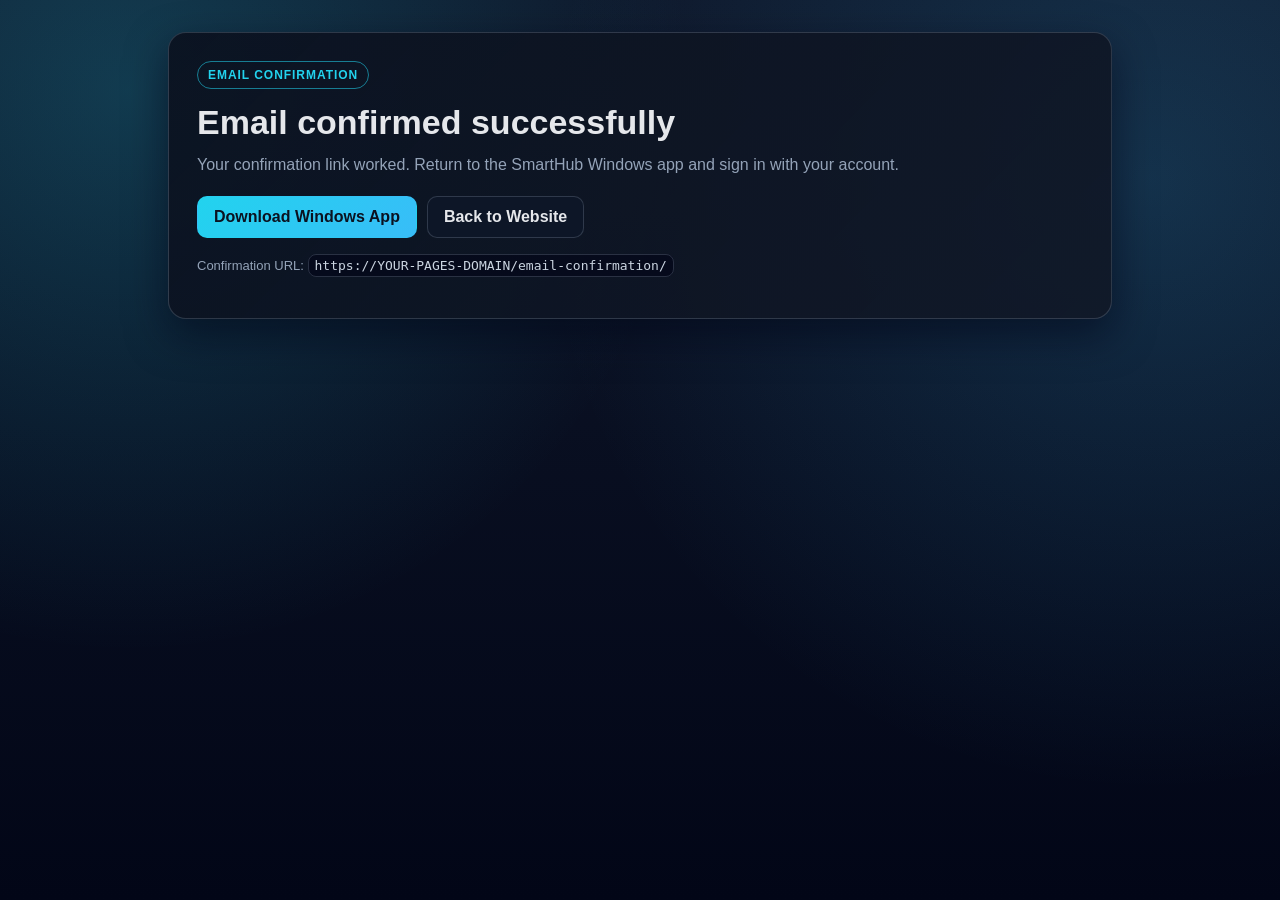
==== email-confirmation/index.html @ 6d2fa89c "Initial static SmartHub website" ====
<!doctype html>
<html lang="en">
<head>
  <meta charset="utf-8" />
  <meta name="viewport" content="width=device-width, initial-scale=1" />
  <title>Email Confirmation - SmartHub</title>
  <link rel="stylesheet" href="../styles.css" />
</head>
<body>
  <main class="wrap">
    <section class="card">
      <span class="badge">Email Confirmation</span>
      <h1>Email confirmed successfully</h1>
      <p>
        Your confirmation link worked. Return to the SmartHub Windows app and sign in with your account.
      </p>

      <div class="actions">
        <a class="btn primary" href="https://github.com/23sc4122ms-sys/SmartHub/releases/latest">Download Windows App</a>
        <a class="btn secondary" href="../">Back to Website</a>
      </div>

      <p class="kv">Confirmation URL: <code>https://YOUR-PAGES-DOMAIN/email-confirmation/</code></p>
    </section>
  </main>
</body>
</html>
---- styles.css ----
:root {
  --bg: #0f172a;
  --bg-soft: #111827;
  --card: #0b1220;
  --text: #e5e7eb;
  --muted: #94a3b8;
  --accent: #22d3ee;
  --accent-2: #38bdf8;
  --border: rgba(148, 163, 184, 0.25);
}

* {
  box-sizing: border-box;
}

body {
  margin: 0;
  font-family: "Segoe UI", Tahoma, Geneva, Verdana, sans-serif;
  color: var(--text);
  background:
    radial-gradient(circle at 10% 10%, rgba(34, 211, 238, 0.2), transparent 40%),
    radial-gradient(circle at 90% 20%, rgba(56, 189, 248, 0.18), transparent 45%),
    linear-gradient(180deg, var(--bg), #020617);
  min-height: 100vh;
}

.wrap {
  max-width: 980px;
  margin: 0 auto;
  padding: 32px 18px;
}

.card {
  border: 1px solid var(--border);
  background: linear-gradient(135deg, rgba(11, 18, 32, 0.95), rgba(17, 24, 39, 0.9));
  border-radius: 18px;
  padding: 28px;
  box-shadow: 0 16px 40px rgba(2, 6, 23, 0.55);
}

.badge {
  display: inline-block;
  padding: 6px 10px;
  border-radius: 999px;
  border: 1px solid rgba(34, 211, 238, 0.55);
  color: var(--accent);
  font-size: 12px;
  font-weight: 600;
  letter-spacing: 0.08em;
  text-transform: uppercase;
}

h1 {
  margin: 14px 0 10px;
  font-size: 34px;
  line-height: 1.15;
}

p {
  margin: 0 0 14px;
  color: var(--muted);
  line-height: 1.6;
}

.actions {
  margin-top: 18px;
  display: flex;
  flex-wrap: wrap;
  gap: 10px;
}

.btn {
  display: inline-block;
  text-decoration: none;
  padding: 11px 16px;
  border-radius: 10px;
  font-weight: 700;
  border: 1px solid transparent;
}

.btn.primary {
  color: #0b1220;
  background: linear-gradient(135deg, var(--accent), var(--accent-2));
}

.btn.secondary {
  color: var(--text);
  border-color: var(--border);
  background: rgba(15, 23, 42, 0.65);
}

.kv {
  margin-top: 18px;
  font-size: 13px;
  color: var(--muted);
}

.kv code {
  color: #cbd5e1;
  background: rgba(2, 6, 23, 0.65);
  border: 1px solid rgba(148, 163, 184, 0.25);
  border-radius: 8px;
  padding: 3px 6px;
}
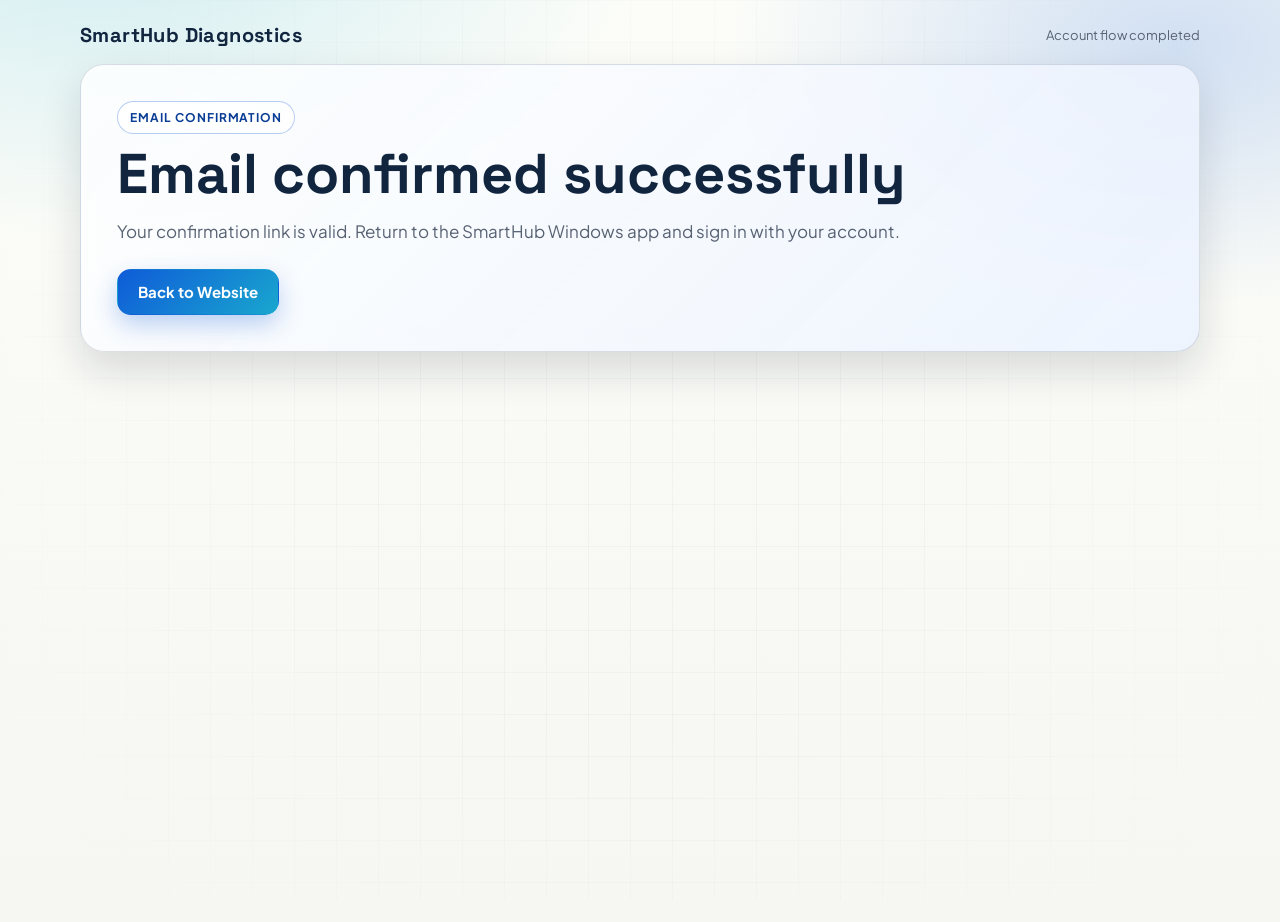
==== commit a0748d39: "Upgrade website UI and add tracked Windows download redirect" ====
--- a/email-confirmation/index.html
+++ b/email-confirmation/index.html
@@ -4,23 +4,33 @@
   <meta charset="utf-8" />
   <meta name="viewport" content="width=device-width, initial-scale=1" />
   <title>Email Confirmation - SmartHub</title>
+  <link rel="preconnect" href="https://fonts.googleapis.com" />
+  <link rel="preconnect" href="https://fonts.gstatic.com" crossorigin />
+  <link
+    href="https://fonts.googleapis.com/css2?family=Plus+Jakarta+Sans:wght@400;500;600;700;800&family=Space+Grotesk:wght@500;700&display=swap"
+    rel="stylesheet"
+  />
   <link rel="stylesheet" href="../styles.css" />
 </head>
 <body>
+  <div class="ambient" aria-hidden="true"></div>
+
+  <header class="topbar reveal-up">
+    <a class="brand" href="../">SmartHub Diagnostics</a>
+    <p class="topbar-note">Account flow completed</p>
+  </header>
+
   <main class="wrap">
-    <section class="card">
-      <span class="badge">Email Confirmation</span>
+    <section class="hero reveal-up delay-1">
+      <p class="eyebrow">Email Confirmation</p>
       <h1>Email confirmed successfully</h1>
-      <p>
-        Your confirmation link worked. Return to the SmartHub Windows app and sign in with your account.
+      <p class="lead">
+        Your confirmation link is valid. Return to the SmartHub Windows app and sign in with your account.
       </p>
 
       <div class="actions">
-        <a class="btn primary" href="https://github.com/23sc4122ms-sys/SmartHub/releases/latest">Download Windows App</a>
-        <a class="btn secondary" href="../">Back to Website</a>
+        <a class="btn primary" href="../">Back to Website</a>
       </div>
-
-      <p class="kv">Confirmation URL: <code>https://YOUR-PAGES-DOMAIN/email-confirmation/</code></p>
     </section>
   </main>
 </body>
--- a/styles.css
+++ b/styles.css
@@ -1,104 +1,362 @@
 :root {
-  --bg: #0f172a;
-  --bg-soft: #111827;
-  --card: #0b1220;
-  --text: #e5e7eb;
-  --muted: #94a3b8;
-  --accent: #22d3ee;
-  --accent-2: #38bdf8;
-  --border: rgba(148, 163, 184, 0.25);
+  --bg: #f6f7f2;
+  --bg-soft: #ebf2ff;
+  --surface: rgba(255, 255, 255, 0.84);
+  --surface-solid: #ffffff;
+  --text: #11253f;
+  --muted: #576273;
+  --line: rgba(17, 37, 63, 0.14);
+  --brand: #0f5bd8;
+  --brand-2: #19a7ce;
+  --brand-dark: #0a3d95;
+  --shadow: 0 18px 42px rgba(12, 24, 44, 0.14);
+  --radius-xl: 24px;
+  --radius-md: 14px;
 }
 
 * {
   box-sizing: border-box;
 }
 
+html,
 body {
   margin: 0;
-  font-family: "Segoe UI", Tahoma, Geneva, Verdana, sans-serif;
-  color: var(--text);
+  padding: 0;
+}
+
+body {
+  min-height: 100vh;
+  color: var(--text);
+  font-family: "Plus Jakarta Sans", "Segoe UI", Tahoma, Geneva, Verdana, sans-serif;
   background:
-    radial-gradient(circle at 10% 10%, rgba(34, 211, 238, 0.2), transparent 40%),
-    radial-gradient(circle at 90% 20%, rgba(56, 189, 248, 0.18), transparent 45%),
-    linear-gradient(180deg, var(--bg), #020617);
-  min-height: 100vh;
+    radial-gradient(1000px 600px at 8% -10%, rgba(25, 167, 206, 0.2), transparent 55%),
+    radial-gradient(900px 520px at 92% 5%, rgba(15, 91, 216, 0.18), transparent 50%),
+    linear-gradient(180deg, #fcfdf9, var(--bg));
+  position: relative;
+  overflow-x: hidden;
+}
+
+.ambient {
+  position: fixed;
+  inset: 0;
+  pointer-events: none;
+  background-image: linear-gradient(to right, rgba(17, 37, 63, 0.03) 1px, transparent 1px),
+    linear-gradient(to bottom, rgba(17, 37, 63, 0.03) 1px, transparent 1px);
+  background-size: 42px 42px;
+  mask-image: radial-gradient(circle at center, black 35%, transparent 90%);
+}
+
+.topbar {
+  width: min(1120px, calc(100% - 40px));
+  margin: 22px auto 0;
+  display: flex;
+  align-items: center;
+  justify-content: space-between;
+  gap: 16px;
+}
+
+.brand {
+  font-family: "Space Grotesk", "Plus Jakarta Sans", sans-serif;
+  font-size: 20px;
+  font-weight: 700;
+  color: var(--text);
+  text-decoration: none;
+  letter-spacing: 0.02em;
+}
+
+.topbar-note {
+  margin: 0;
+  font-size: 13px;
+  color: var(--muted);
+  text-align: right;
 }
 
 .wrap {
-  max-width: 980px;
-  margin: 0 auto;
-  padding: 32px 18px;
-}
-
-.card {
-  border: 1px solid var(--border);
-  background: linear-gradient(135deg, rgba(11, 18, 32, 0.95), rgba(17, 24, 39, 0.9));
-  border-radius: 18px;
-  padding: 28px;
-  box-shadow: 0 16px 40px rgba(2, 6, 23, 0.55);
-}
-
-.badge {
-  display: inline-block;
-  padding: 6px 10px;
+  width: min(1120px, calc(100% - 40px));
+  margin: 16px auto 48px;
+}
+
+.hero {
+  border: 1px solid var(--line);
+  background: linear-gradient(135deg, var(--surface), rgba(235, 242, 255, 0.82));
+  backdrop-filter: blur(10px);
+  border-radius: var(--radius-xl);
+  box-shadow: var(--shadow);
+  padding: 36px;
+}
+
+.eyebrow {
+  margin: 0 0 10px;
+  display: inline-flex;
+  align-items: center;
+  padding: 8px 12px;
   border-radius: 999px;
-  border: 1px solid rgba(34, 211, 238, 0.55);
-  color: var(--accent);
+  border: 1px solid rgba(15, 91, 216, 0.3);
+  background: rgba(255, 255, 255, 0.78);
+  color: var(--brand-dark);
   font-size: 12px;
-  font-weight: 600;
+  font-weight: 700;
   letter-spacing: 0.08em;
   text-transform: uppercase;
 }
 
 h1 {
-  margin: 14px 0 10px;
-  font-size: 34px;
-  line-height: 1.15;
-}
-
-p {
-  margin: 0 0 14px;
-  color: var(--muted);
-  line-height: 1.6;
+  margin: 0;
+  font-family: "Space Grotesk", "Plus Jakarta Sans", sans-serif;
+  font-size: clamp(33px, 4.6vw, 56px);
+  line-height: 1.06;
+  max-width: 900px;
+}
+
+.lead {
+  margin-top: 14px;
+  max-width: 820px;
+  font-size: 17px;
+  line-height: 1.72;
+  color: var(--muted);
 }
 
 .actions {
-  margin-top: 18px;
+  margin-top: 22px;
   display: flex;
   flex-wrap: wrap;
-  gap: 10px;
+  gap: 12px;
 }
 
 .btn {
-  display: inline-block;
+  display: inline-flex;
+  align-items: center;
+  justify-content: center;
+  gap: 8px;
+  border: 1px solid transparent;
+  border-radius: var(--radius-md);
+  padding: 12px 20px;
+  min-height: 46px;
+  font-size: 15px;
+  font-weight: 700;
   text-decoration: none;
-  padding: 11px 16px;
-  border-radius: 10px;
+  cursor: pointer;
+  transition: transform 120ms ease, box-shadow 120ms ease, background-color 120ms ease, border-color 120ms ease;
+}
+
+.btn:focus-visible {
+  outline: 2px solid #19a7ce;
+  outline-offset: 2px;
+}
+
+.btn:hover {
+  transform: translateY(-1px);
+}
+
+.btn.primary {
+  color: #ffffff;
+  background: linear-gradient(135deg, var(--brand), var(--brand-2));
+  box-shadow: 0 10px 25px rgba(15, 91, 216, 0.28);
+}
+
+.btn.primary:hover {
+  box-shadow: 0 14px 30px rgba(15, 91, 216, 0.35);
+}
+
+.btn.primary[disabled] {
+  opacity: 0.78;
+  cursor: wait;
+}
+
+.btn.ghost {
+  color: var(--text);
+  background: rgba(255, 255, 255, 0.7);
+  border-color: var(--line);
+}
+
+.status {
+  margin: 14px 0 0;
+  min-height: 22px;
+  font-size: 14px;
+  font-weight: 500;
+  color: var(--brand-dark);
+}
+
+.metrics {
+  margin-top: 18px;
+  display: grid;
+  grid-template-columns: repeat(4, minmax(0, 1fr));
+  gap: 12px;
+}
+
+.metric-card {
+  border: 1px solid var(--line);
+  border-radius: 16px;
+  background: var(--surface-solid);
+  padding: 16px 14px;
+  box-shadow: 0 8px 20px rgba(12, 24, 44, 0.08);
+}
+
+.metric-label {
+  margin: 0;
+  font-size: 12px;
   font-weight: 700;
-  border: 1px solid transparent;
-}
-
-.btn.primary {
-  color: #0b1220;
-  background: linear-gradient(135deg, var(--accent), var(--accent-2));
-}
-
-.btn.secondary {
-  color: var(--text);
-  border-color: var(--border);
-  background: rgba(15, 23, 42, 0.65);
+  color: var(--muted);
+  text-transform: uppercase;
+  letter-spacing: 0.08em;
+}
+
+.metric-value {
+  margin: 8px 0 0;
+  font-family: "Space Grotesk", "Plus Jakarta Sans", sans-serif;
+  font-size: clamp(19px, 2.2vw, 28px);
+  line-height: 1.1;
+  color: var(--text);
+}
+
+.features {
+  margin-top: 18px;
+  display: grid;
+  grid-template-columns: repeat(3, minmax(0, 1fr));
+  gap: 12px;
+}
+
+.feature-card {
+  border: 1px solid var(--line);
+  background: rgba(255, 255, 255, 0.75);
+  border-radius: 16px;
+  padding: 18px;
+}
+
+.feature-card h2 {
+  margin: 0;
+  font-size: 20px;
+  font-family: "Space Grotesk", "Plus Jakarta Sans", sans-serif;
+  line-height: 1.2;
+}
+
+.feature-card p {
+  margin: 10px 0 0;
+  color: var(--muted);
+  line-height: 1.65;
+}
+
+.footer-note {
+  margin-top: 16px;
+  border: 1px dashed rgba(17, 37, 63, 0.22);
+  border-radius: 14px;
+  padding: 14px 16px;
+  background: rgba(255, 255, 255, 0.68);
 }
 
 .kv {
-  margin-top: 18px;
+  margin: 0;
   font-size: 13px;
   color: var(--muted);
 }
 
 .kv code {
-  color: #cbd5e1;
-  background: rgba(2, 6, 23, 0.65);
-  border: 1px solid rgba(148, 163, 184, 0.25);
+  color: var(--text);
+  background: rgba(255, 255, 255, 0.92);
+  border: 1px solid rgba(17, 37, 63, 0.2);
   border-radius: 8px;
-  padding: 3px 6px;
-}
+  padding: 2px 6px;
+  font-size: 12px;
+}
+
+.mini {
+  margin: 8px 0 0;
+  color: var(--muted);
+  font-size: 13px;
+  line-height: 1.5;
+}
+
+.reveal-up {
+  opacity: 0;
+  transform: translateY(14px);
+  animation: reveal-up 560ms ease forwards;
+}
+
+.delay-1 {
+  animation-delay: 90ms;
+}
+
+.delay-2 {
+  animation-delay: 180ms;
+}
+
+.delay-3 {
+  animation-delay: 270ms;
+}
+
+.delay-4 {
+  animation-delay: 360ms;
+}
+
+@keyframes reveal-up {
+  to {
+    opacity: 1;
+    transform: translateY(0);
+  }
+}
+
+@media (max-width: 1024px) {
+  .metrics {
+    grid-template-columns: repeat(2, minmax(0, 1fr));
+  }
+
+  .features {
+    grid-template-columns: 1fr;
+  }
+}
+
+@media (max-width: 760px) {
+  .topbar {
+    flex-direction: column;
+    align-items: flex-start;
+  }
+
+  .topbar-note {
+    text-align: left;
+  }
+
+  .hero {
+    padding: 24px;
+  }
+
+  h1 {
+    font-size: clamp(29px, 9vw, 44px);
+  }
+
+  .lead {
+    font-size: 16px;
+  }
+
+  .actions {
+    flex-direction: column;
+    align-items: stretch;
+  }
+
+  .btn {
+    width: 100%;
+  }
+
+  .metrics {
+    grid-template-columns: 1fr;
+  }
+
+  .metric-value {
+    font-size: 28px;
+  }
+}
+
+@media (prefers-reduced-motion: reduce) {
+  .reveal-up,
+  .delay-1,
+  .delay-2,
+  .delay-3,
+  .delay-4 {
+    animation: none;
+    opacity: 1;
+    transform: none;
+  }
+
+  .btn {
+    transition: none;
+  }
+}
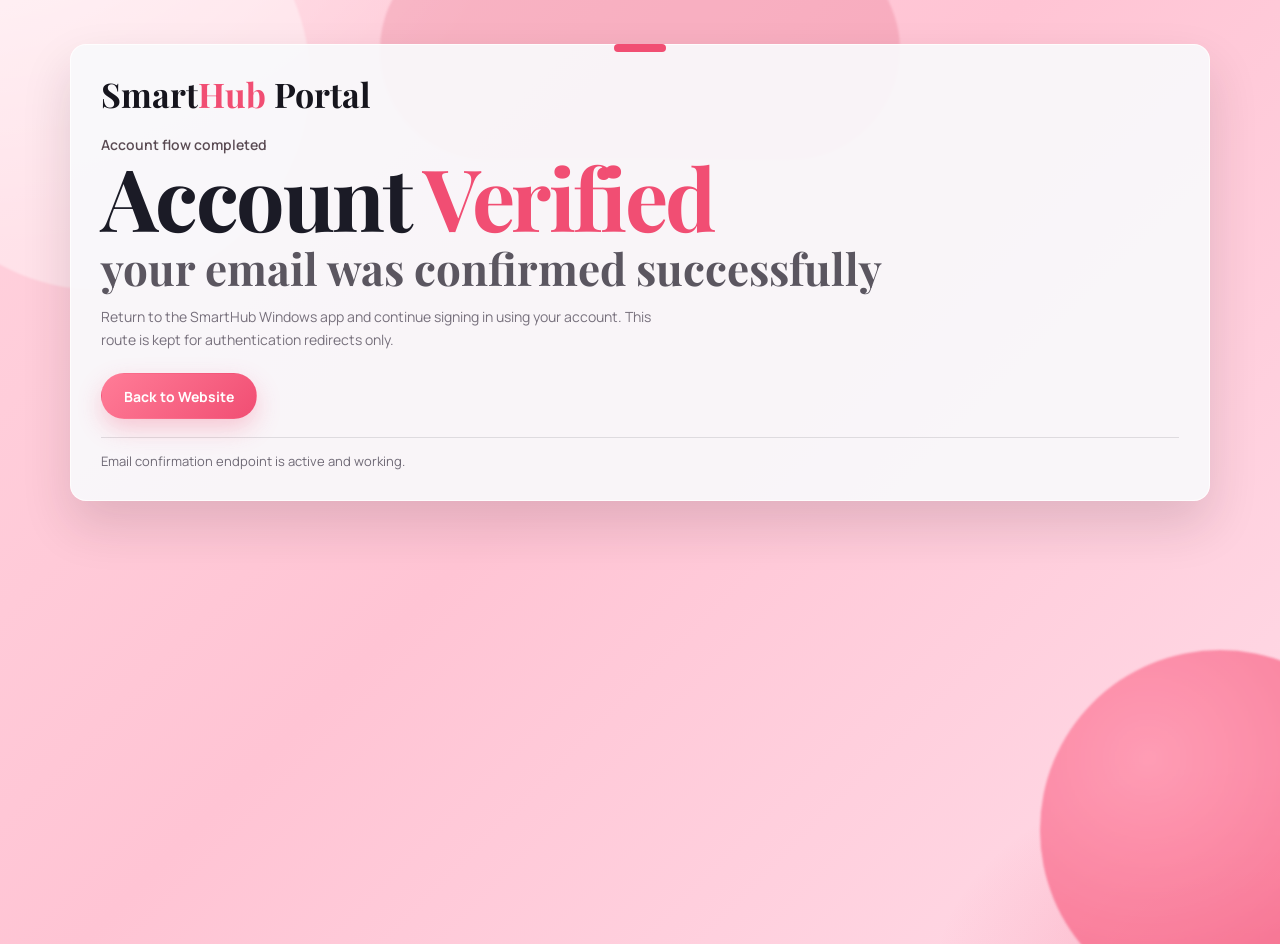
==== commit 1079af2f: "Redesign SmartHub portal with animated pink layout and SmartHub3 release tracking" ====
--- a/email-confirmation/index.html
+++ b/email-confirmation/index.html
@@ -7,30 +7,43 @@
   <link rel="preconnect" href="https://fonts.googleapis.com" />
   <link rel="preconnect" href="https://fonts.gstatic.com" crossorigin />
   <link
-    href="https://fonts.googleapis.com/css2?family=Plus+Jakarta+Sans:wght@400;500;600;700;800&family=Space+Grotesk:wght@500;700&display=swap"
+    href="https://fonts.googleapis.com/css2?family=Manrope:wght@400;500;600;700;800&family=Playfair+Display:wght@600;700;800&display=swap"
     rel="stylesheet"
   />
   <link rel="stylesheet" href="../styles.css" />
 </head>
 <body>
-  <div class="ambient" aria-hidden="true"></div>
+  <div class="bg-shape bg-shape-a" aria-hidden="true"></div>
+  <div class="bg-shape bg-shape-b" aria-hidden="true"></div>
+  <div class="bg-shape bg-shape-c" aria-hidden="true"></div>
 
-  <header class="topbar reveal-up">
-    <a class="brand" href="../">SmartHub Diagnostics</a>
-    <p class="topbar-note">Account flow completed</p>
-  </header>
+  <main class="stage">
+    <section class="panel reveal-up">
+      <header class="nav-bar">
+        <a class="logo" href="../">Smart<span>Hub</span> Portal</a>
+      </header>
 
-  <main class="wrap">
-    <section class="hero reveal-up delay-1">
-      <p class="eyebrow">Email Confirmation</p>
-      <h1>Email confirmed successfully</h1>
-      <p class="lead">
-        Your confirmation link is valid. Return to the SmartHub Windows app and sign in with your account.
-      </p>
+      <section class="hero-grid" style="grid-template-columns:1fr; margin-top: 16px;">
+        <article class="hero-copy reveal-up delay-1">
+          <p class="status" style="margin-top:0;">Account flow completed</p>
 
-      <div class="actions">
-        <a class="btn primary" href="../">Back to Website</a>
-      </div>
+          <h1>Account <span>Verified</span></h1>
+          <h2>your email was confirmed successfully</h2>
+
+          <p>
+            Return to the SmartHub Windows app and continue signing in using your account.
+            This route is kept for authentication redirects only.
+          </p>
+
+          <div class="cta-row">
+            <a class="btn primary" href="../">Back to Website</a>
+          </div>
+        </article>
+      </section>
+
+      <footer class="foot">
+        <p>Email confirmation endpoint is active and working.</p>
+      </footer>
     </section>
   </main>
 </body>
--- a/styles.css
+++ b/styles.css
@@ -1,17 +1,13 @@
 :root {
-  --bg: #f6f7f2;
-  --bg-soft: #ebf2ff;
-  --surface: rgba(255, 255, 255, 0.84);
-  --surface-solid: #ffffff;
-  --text: #11253f;
-  --muted: #576273;
-  --line: rgba(17, 37, 63, 0.14);
-  --brand: #0f5bd8;
-  --brand-2: #19a7ce;
-  --brand-dark: #0a3d95;
-  --shadow: 0 18px 42px rgba(12, 24, 44, 0.14);
-  --radius-xl: 24px;
-  --radius-md: 14px;
+  --bg: #ffd9e3;
+  --bg-soft: #ffeef3;
+  --card: #f9f9fb;
+  --ink: #1b1b26;
+  --muted: #77707c;
+  --brand: #f14e73;
+  --brand-strong: #d83058;
+  --border: rgba(27, 27, 38, 0.11);
+  --shadow: 0 24px 50px rgba(45, 22, 34, 0.14);
 }
 
 * {
@@ -26,97 +22,229 @@
 
 body {
   min-height: 100vh;
-  color: var(--text);
-  font-family: "Plus Jakarta Sans", "Segoe UI", Tahoma, Geneva, Verdana, sans-serif;
+  color: var(--ink);
+  font-family: "Manrope", "Segoe UI", Tahoma, Geneva, Verdana, sans-serif;
   background:
-    radial-gradient(1000px 600px at 8% -10%, rgba(25, 167, 206, 0.2), transparent 55%),
-    radial-gradient(900px 520px at 92% 5%, rgba(15, 91, 216, 0.18), transparent 50%),
-    linear-gradient(180deg, #fcfdf9, var(--bg));
+    radial-gradient(900px 600px at -5% -15%, rgba(255, 255, 255, 0.66), transparent 65%),
+    radial-gradient(560px 360px at 100% 104%, rgba(241, 78, 115, 0.35), transparent 62%),
+    linear-gradient(135deg, #ffd3de, #ffc4d4 46%, #ffdbe7);
   position: relative;
   overflow-x: hidden;
 }
 
-.ambient {
+.bg-shape {
   position: fixed;
-  inset: 0;
   pointer-events: none;
-  background-image: linear-gradient(to right, rgba(17, 37, 63, 0.03) 1px, transparent 1px),
-    linear-gradient(to bottom, rgba(17, 37, 63, 0.03) 1px, transparent 1px);
-  background-size: 42px 42px;
-  mask-image: radial-gradient(circle at center, black 35%, transparent 90%);
-}
-
-.topbar {
-  width: min(1120px, calc(100% - 40px));
-  margin: 22px auto 0;
+  filter: blur(1px);
+}
+
+.bg-shape-a {
+  width: 420px;
+  height: 420px;
+  left: -110px;
+  top: -130px;
+  border-radius: 50%;
+  background: rgba(255, 255, 255, 0.4);
+}
+
+.bg-shape-b {
+  width: 360px;
+  height: 360px;
+  right: -120px;
+  bottom: -110px;
+  border-radius: 50%;
+  background: radial-gradient(circle at 30% 30%, #ff89a5, #f14e73);
+  opacity: 0.75;
+}
+
+.bg-shape-c {
+  width: 520px;
+  height: 220px;
+  left: 50%;
+  top: -60px;
+  transform: translateX(-50%);
+  border-radius: 999px;
+  background: rgba(218, 74, 108, 0.2);
+}
+
+.stage {
+  width: min(1140px, calc(100% - 34px));
+  margin: 44px auto;
+}
+
+.panel {
+  background: rgba(249, 249, 251, 0.93);
+  border: 1px solid rgba(255, 255, 255, 0.7);
+  border-radius: 16px;
+  box-shadow: var(--shadow);
+  padding: 26px 30px 30px;
+  position: relative;
+}
+
+.panel::before {
+  content: '';
+  position: absolute;
+  width: 52px;
+  height: 8px;
+  border-radius: 999px;
+  background: var(--brand);
+  left: 50%;
+  top: -1px;
+  transform: translateX(-50%);
+}
+
+.nav-bar {
+  display: grid;
+  grid-template-columns: 1fr auto auto;
+  align-items: center;
+  gap: 24px;
+}
+
+.logo {
+  font-size: 34px;
+  font-family: "Playfair Display", Georgia, serif;
+  font-weight: 700;
+  color: #16151d;
+  text-decoration: none;
+}
+
+.logo span {
+  color: var(--brand);
+}
+
+.nav-links {
   display: flex;
   align-items: center;
-  justify-content: space-between;
+  gap: 22px;
+}
+
+.nav-links a {
+  text-decoration: none;
+  color: #25212d;
+  font-size: 14px;
+  font-weight: 600;
+}
+
+.nav-links a:hover {
+  color: var(--brand-strong);
+}
+
+.nav-icons {
+  display: flex;
+  align-items: center;
   gap: 16px;
 }
 
-.brand {
-  font-family: "Space Grotesk", "Plus Jakarta Sans", sans-serif;
-  font-size: 20px;
-  font-weight: 700;
-  color: var(--text);
-  text-decoration: none;
-  letter-spacing: 0.02em;
-}
-
-.topbar-note {
-  margin: 0;
-  font-size: 13px;
-  color: var(--muted);
-  text-align: right;
-}
-
-.wrap {
-  width: min(1120px, calc(100% - 40px));
-  margin: 16px auto 48px;
-}
-
-.hero {
-  border: 1px solid var(--line);
-  background: linear-gradient(135deg, var(--surface), rgba(235, 242, 255, 0.82));
-  backdrop-filter: blur(10px);
-  border-radius: var(--radius-xl);
-  box-shadow: var(--shadow);
-  padding: 36px;
-}
-
-.eyebrow {
-  margin: 0 0 10px;
-  display: inline-flex;
-  align-items: center;
-  padding: 8px 12px;
+.dot {
+  width: 10px;
+  height: 10px;
+  border-radius: 50%;
+  background: var(--brand);
+  box-shadow: 0 0 0 3px rgba(241, 78, 115, 0.24);
+}
+
+.grid-icon {
+  width: 17px;
+  height: 17px;
+  display: inline-grid;
+  grid-template-columns: repeat(2, 1fr);
+  grid-template-rows: repeat(2, 1fr);
+  gap: 3px;
+}
+
+.grid-icon {
+  position: relative;
+}
+
+.grid-icon span,
+.grid-icon i {
+  display: none;
+}
+
+.grid-icon {
+  background:
+    linear-gradient(#1f1b25 0 0) 0 0/6px 6px,
+    linear-gradient(#1f1b25 0 0) 100% 0/6px 6px,
+    linear-gradient(#1f1b25 0 0) 0 100%/6px 6px,
+    linear-gradient(#1f1b25 0 0) 100% 100%/6px 6px;
+  background-repeat: no-repeat;
+}
+
+.hero-grid {
+  margin-top: 24px;
+  display: grid;
+  grid-template-columns: 1.1fr 0.95fr;
+  gap: 24px;
+  align-items: center;
+}
+
+.search-line {
+  display: flex;
+  align-items: center;
+  gap: 10px;
+  margin-bottom: 12px;
+}
+
+.search-icon {
+  width: 19px;
+  height: 19px;
+  border-radius: 50%;
+  border: 1.6px solid #6d6772;
+  display: inline-block;
+  position: relative;
+}
+
+.search-icon::after {
+  content: '';
+  width: 9px;
+  height: 1.6px;
+  background: #6d6772;
+  position: absolute;
+  right: -7px;
+  bottom: 0;
+  transform: rotate(45deg);
   border-radius: 999px;
-  border: 1px solid rgba(15, 91, 216, 0.3);
-  background: rgba(255, 255, 255, 0.78);
-  color: var(--brand-dark);
-  font-size: 12px;
-  font-weight: 700;
-  letter-spacing: 0.08em;
-  text-transform: uppercase;
+}
+
+.search-rule {
+  width: 240px;
+  max-width: 100%;
+  height: 1px;
+  background: rgba(109, 103, 114, 0.25);
 }
 
 h1 {
   margin: 0;
-  font-family: "Space Grotesk", "Plus Jakarta Sans", sans-serif;
-  font-size: clamp(33px, 4.6vw, 56px);
-  line-height: 1.06;
-  max-width: 900px;
-}
-
-.lead {
-  margin-top: 14px;
-  max-width: 820px;
-  font-size: 17px;
-  line-height: 1.72;
+  font-size: clamp(48px, 8vw, 86px);
+  line-height: 0.95;
+  letter-spacing: -0.03em;
+  font-family: "Playfair Display", Georgia, serif;
+}
+
+h1 span {
+  color: var(--brand);
+}
+
+h2 {
+  margin: 8px 0 0;
+  font-size: clamp(27px, 3.9vw, 44px);
+  line-height: 1.02;
+  font-family: "Playfair Display", Georgia, serif;
+  color: #5b5660;
+}
+
+p {
   color: var(--muted);
 }
 
-.actions {
+.hero-copy > p {
+  margin: 14px 0 0;
+  max-width: 570px;
+  line-height: 1.66;
+  font-size: 14px;
+}
+
+.cta-row {
   margin-top: 22px;
   display: flex;
   flex-wrap: wrap;
@@ -124,24 +252,19 @@
 }
 
 .btn {
+  border: 1px solid transparent;
+  border-radius: 999px;
+  padding: 11px 22px;
+  min-height: 46px;
+  font-size: 14px;
+  font-weight: 700;
+  font-family: inherit;
   display: inline-flex;
   align-items: center;
   justify-content: center;
-  gap: 8px;
-  border: 1px solid transparent;
-  border-radius: var(--radius-md);
-  padding: 12px 20px;
-  min-height: 46px;
-  font-size: 15px;
-  font-weight: 700;
   text-decoration: none;
   cursor: pointer;
-  transition: transform 120ms ease, box-shadow 120ms ease, background-color 120ms ease, border-color 120ms ease;
-}
-
-.btn:focus-visible {
-  outline: 2px solid #19a7ce;
-  outline-offset: 2px;
+  transition: transform 140ms ease, box-shadow 140ms ease, background 140ms ease;
 }
 
 .btn:hover {
@@ -149,13 +272,9 @@
 }
 
 .btn.primary {
-  color: #ffffff;
-  background: linear-gradient(135deg, var(--brand), var(--brand-2));
-  box-shadow: 0 10px 25px rgba(15, 91, 216, 0.28);
-}
-
-.btn.primary:hover {
-  box-shadow: 0 14px 30px rgba(15, 91, 216, 0.35);
+  background: linear-gradient(135deg, #ff7c97, var(--brand));
+  color: #fff;
+  box-shadow: 0 10px 24px rgba(241, 78, 115, 0.28);
 }
 
 .btn.primary[disabled] {
@@ -163,197 +282,306 @@
   cursor: wait;
 }
 
-.btn.ghost {
-  color: var(--text);
-  background: rgba(255, 255, 255, 0.7);
-  border-color: var(--line);
+.btn.secondary {
+  color: var(--brand-strong);
+  border-color: var(--brand);
+  background: rgba(255, 255, 255, 0.76);
 }
 
 .status {
-  margin: 14px 0 0;
+  margin: 12px 0 0;
   min-height: 22px;
-  font-size: 14px;
-  font-weight: 500;
-  color: var(--brand-dark);
-}
-
-.metrics {
-  margin-top: 18px;
+  font-size: 13px;
+  color: #5a4b53;
+  font-weight: 600;
+}
+
+.mini-metrics {
+  margin-top: 16px;
   display: grid;
-  grid-template-columns: repeat(4, minmax(0, 1fr));
-  gap: 12px;
-}
-
-.metric-card {
-  border: 1px solid var(--line);
-  border-radius: 16px;
-  background: var(--surface-solid);
-  padding: 16px 14px;
-  box-shadow: 0 8px 20px rgba(12, 24, 44, 0.08);
-}
-
-.metric-label {
+  grid-template-columns: repeat(3, minmax(0, 1fr));
+  gap: 10px;
+}
+
+.metric-pill {
+  background: rgba(255, 255, 255, 0.78);
+  border: 1px solid var(--border);
+  border-radius: 12px;
+  padding: 10px 11px;
+}
+
+.metric-pill span {
+  display: block;
+  font-size: 11px;
+  color: #7b7580;
+  margin-bottom: 6px;
+  text-transform: uppercase;
+  letter-spacing: 0.06em;
+}
+
+.metric-pill strong {
+  font-size: 18px;
+  color: #25212d;
+}
+
+.hero-visual {
+  position: relative;
+}
+
+.orbit {
+  position: absolute;
+  border-radius: 50%;
+  animation: float 4.6s ease-in-out infinite;
+}
+
+.orbit-a {
+  width: 86px;
+  height: 86px;
+  right: -4px;
+  top: 4px;
+  background: linear-gradient(145deg, #ff9bb0, var(--brand));
+  box-shadow: 0 11px 30px rgba(241, 78, 115, 0.38);
+}
+
+.orbit-b {
+  width: 26px;
+  height: 26px;
+  right: 8px;
+  top: 120px;
+  background: #f47192;
+  animation-delay: 0.3s;
+}
+
+.orbit-c {
+  width: 40px;
+  height: 40px;
+  left: 44%;
+  bottom: -10px;
+  background: linear-gradient(145deg, #ff9eb3, #f25478);
+  animation-delay: 0.8s;
+}
+
+.preview-frame {
+  position: relative;
+  border: 1px solid rgba(27, 27, 38, 0.12);
+  border-radius: 14px;
+  background: #ffffff;
+  box-shadow: 0 12px 30px rgba(39, 26, 34, 0.16);
+  padding: 14px;
+  overflow: hidden;
+}
+
+.preview-frame::before {
+  content: '';
+  position: absolute;
+  width: 460px;
+  height: 250px;
+  left: 50%;
+  top: 28px;
+  transform: translateX(-50%);
+  background: radial-gradient(circle at 30% 30%, #ffa4b8, #f14e73);
+  border-radius: 999px;
+  z-index: 0;
+}
+
+.preview-top-accent {
+  position: relative;
+  z-index: 1;
+  height: 18px;
+  border-radius: 10px;
+  background: linear-gradient(135deg, #f3f2f4, #ffffff);
+  margin-bottom: 8px;
+}
+
+.preview-card {
+  position: relative;
+  z-index: 1;
+  border-radius: 18px;
+  background: #fff;
+  padding: 18px 16px 16px;
+  border: 5px solid #f06b8c;
+  box-shadow: inset 0 -10px 0 rgba(241, 78, 115, 0.08);
+}
+
+.preview-label {
   margin: 0;
   font-size: 12px;
   font-weight: 700;
-  color: var(--muted);
+  color: #9a5e6f;
+  letter-spacing: 0.08em;
   text-transform: uppercase;
-  letter-spacing: 0.08em;
-}
-
-.metric-value {
-  margin: 8px 0 0;
-  font-family: "Space Grotesk", "Plus Jakarta Sans", sans-serif;
-  font-size: clamp(19px, 2.2vw, 28px);
-  line-height: 1.1;
-  color: var(--text);
-}
-
-.features {
+}
+
+.preview-card h3 {
+  margin: 6px 0 12px;
+  font-size: 25px;
+  font-family: "Playfair Display", Georgia, serif;
+  color: #222;
+}
+
+.preview-card ul {
+  list-style: none;
+  margin: 0;
+  padding: 0;
+  display: grid;
+  gap: 9px;
+}
+
+.preview-card li {
+  display: flex;
+  justify-content: space-between;
+  align-items: center;
+  font-size: 13px;
+  color: #4e4a54;
+  border: 1px solid rgba(27, 27, 38, 0.12);
+  background: #fff9fb;
+  border-radius: 10px;
+  padding: 8px 10px;
+}
+
+.preview-card li b {
+  color: #bd2e4f;
+}
+
+.wave {
+  margin-top: 12px;
+  height: 30px;
+  border-radius: 999px;
+  background: linear-gradient(90deg, #f26b8d 0%, #ff8eac 50%, #f26b8d 100%);
+  animation: pulse 3.2s ease-in-out infinite;
+}
+
+.published {
+  margin: 10px 0 0;
+  font-size: 13px;
+  color: #6f6975;
+}
+
+.published strong {
+  color: #3b3341;
+}
+
+.foot {
   margin-top: 18px;
-  display: grid;
-  grid-template-columns: repeat(3, minmax(0, 1fr));
+  display: flex;
+  justify-content: space-between;
   gap: 12px;
-}
-
-.feature-card {
-  border: 1px solid var(--line);
-  background: rgba(255, 255, 255, 0.75);
-  border-radius: 16px;
-  padding: 18px;
-}
-
-.feature-card h2 {
-  margin: 0;
-  font-size: 20px;
-  font-family: "Space Grotesk", "Plus Jakarta Sans", sans-serif;
-  line-height: 1.2;
-}
-
-.feature-card p {
-  margin: 10px 0 0;
-  color: var(--muted);
-  line-height: 1.65;
-}
-
-.footer-note {
-  margin-top: 16px;
-  border: 1px dashed rgba(17, 37, 63, 0.22);
-  border-radius: 14px;
-  padding: 14px 16px;
-  background: rgba(255, 255, 255, 0.68);
-}
-
-.kv {
+  flex-wrap: wrap;
+  align-items: center;
+  border-top: 1px solid rgba(27, 27, 38, 0.12);
+  padding-top: 14px;
+}
+
+.foot p {
   margin: 0;
   font-size: 13px;
-  color: var(--muted);
-}
-
-.kv code {
-  color: var(--text);
-  background: rgba(255, 255, 255, 0.92);
-  border: 1px solid rgba(17, 37, 63, 0.2);
+  color: #6f6975;
+}
+
+.site-url code {
+  border: 1px solid rgba(27, 27, 38, 0.2);
+  padding: 3px 7px;
   border-radius: 8px;
-  padding: 2px 6px;
-  font-size: 12px;
-}
-
-.mini {
-  margin: 8px 0 0;
-  color: var(--muted);
-  font-size: 13px;
-  line-height: 1.5;
+  background: #fff;
+  color: #2f2b35;
 }
 
 .reveal-up {
   opacity: 0;
   transform: translateY(14px);
-  animation: reveal-up 560ms ease forwards;
+  animation: reveal 540ms ease forwards;
 }
 
 .delay-1 {
-  animation-delay: 90ms;
+  animation-delay: 100ms;
 }
 
 .delay-2 {
-  animation-delay: 180ms;
-}
-
-.delay-3 {
-  animation-delay: 270ms;
-}
-
-.delay-4 {
-  animation-delay: 360ms;
-}
-
-@keyframes reveal-up {
+  animation-delay: 220ms;
+}
+
+@keyframes reveal {
   to {
     opacity: 1;
     transform: translateY(0);
   }
 }
 
-@media (max-width: 1024px) {
-  .metrics {
-    grid-template-columns: repeat(2, minmax(0, 1fr));
-  }
-
-  .features {
+@keyframes float {
+  0%,
+  100% {
+    transform: translateY(0);
+  }
+  50% {
+    transform: translateY(-10px);
+  }
+}
+
+@keyframes pulse {
+  0%,
+  100% {
+    opacity: 0.83;
+  }
+  50% {
+    opacity: 1;
+  }
+}
+
+@media (max-width: 1080px) {
+  .hero-grid {
     grid-template-columns: 1fr;
   }
+
+  .preview-frame::before {
+    width: 115%;
+  }
 }
 
 @media (max-width: 760px) {
-  .topbar {
+  .stage {
+    width: min(1140px, calc(100% - 18px));
+    margin: 20px auto;
+  }
+
+  .panel {
+    padding: 20px 16px 20px;
+  }
+
+  .nav-bar {
+    grid-template-columns: 1fr;
+    gap: 10px;
+  }
+
+  .nav-links {
+    gap: 14px;
+  }
+
+  .cta-row {
     flex-direction: column;
-    align-items: flex-start;
-  }
-
-  .topbar-note {
-    text-align: left;
-  }
-
-  .hero {
-    padding: 24px;
-  }
-
-  h1 {
-    font-size: clamp(29px, 9vw, 44px);
-  }
-
-  .lead {
-    font-size: 16px;
-  }
-
-  .actions {
-    flex-direction: column;
-    align-items: stretch;
   }
 
   .btn {
     width: 100%;
   }
 
-  .metrics {
+  .mini-metrics {
     grid-template-columns: 1fr;
   }
 
-  .metric-value {
-    font-size: 28px;
+  .search-rule {
+    width: 120px;
   }
 }
 
 @media (prefers-reduced-motion: reduce) {
+  .orbit,
+  .wave,
   .reveal-up,
   .delay-1,
-  .delay-2,
-  .delay-3,
-  .delay-4 {
+  .delay-2 {
     animation: none;
+    transform: none;
     opacity: 1;
-    transform: none;
   }
 
   .btn {
